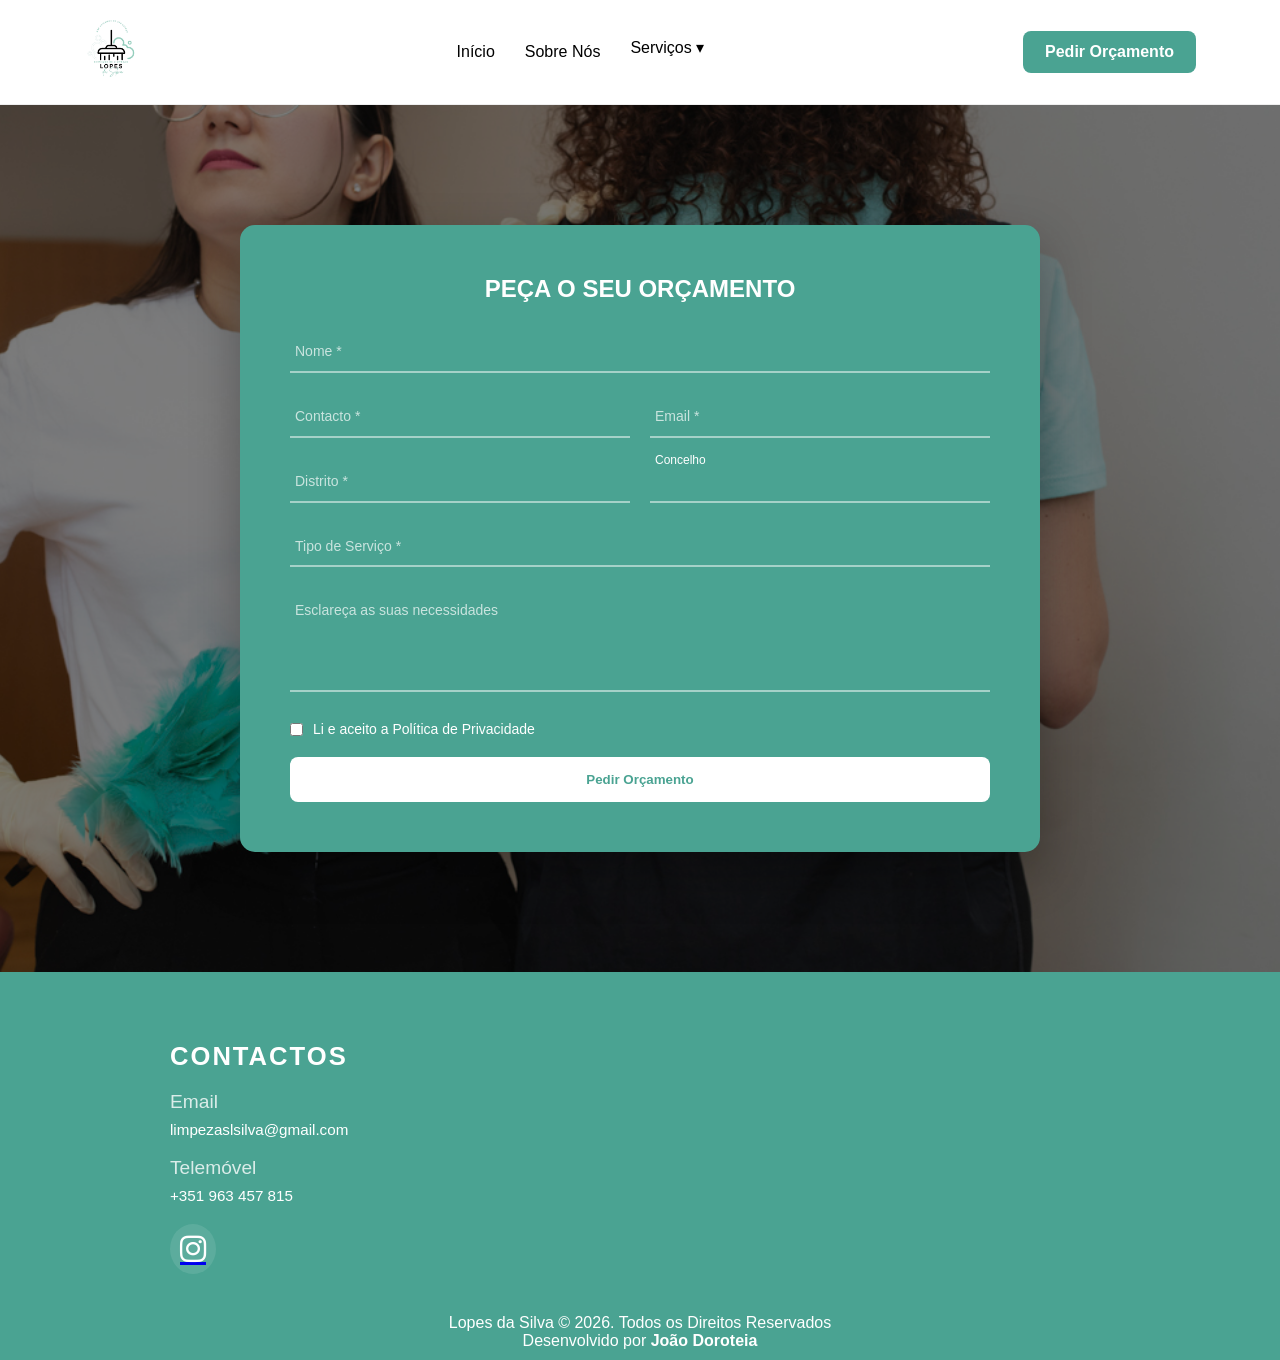
==== orcamento.html @ a1267180 "Primeira versão do site" ====
<!DOCTYPE html>
<html lang="pt">

<head>
    <meta charset="UTF-8">
    <meta name="viewport" content="width=device-width, initial-scale=1.0">
    <title>Pedir Orçamento - Lopes da Silva</title>
    <link rel="stylesheet" href="styles.css">
    <link rel="stylesheet" href="https://cdnjs.cloudflare.com/ajax/libs/font-awesome/6.5.0/css/all.min.css">
</head>

<body>

    <header class="header">
        <div class="container header-container">

            <div class="logo">
                <img src="assets/logo1.jpeg" alt="Lopes da Silva">
            </div>

            <nav class="nav">
                <ul>
                    <li><a href="index.html">Início</a></li>
                    <li><a href="sobre.html">Sobre Nós</a></li>

                    <li class="dropdown">
                        <a href="servicos.html" id="servicosHost">Serviços ▾</a>

                        <ul class="dropdown-menu" id="servicosMenu">

                            <li><a href="servicos.html#domesticas">Limpezas Domésticas</a></li>
                            <li><a href="servicos.html#escritorios">Limpeza de Escritórios</a></li>

                            <li class="has-submenu">
                                <a href="servicos.html#alojamentos">Limpeza de Alojamentos</a>

                                <ul class="submenu">
                                    <li><a href="servicos.html#alojamentos">Alojamento Local</a></li>
                                    <li><a href="servicos.html#alojamentos">Guest House</a></li>
                                    <li><a href="servicos.html#alojamentos">Turismo Rural</a></li>
                                </ul>
                            </li>

                            <li><a href="servicos.html#pos-obra">Limpezas Pós-Obra</a></li>
                            <li><a href="servicos.html#restauracao">Limpeza de Restauração</a></li>

                        </ul>
                    </li>
                </ul>
            </nav>

            <div class="header-contact">
                <a href="orcamento.html" class="btn-primary">Pedir Orçamento</a>
            </div>

        </div>
    </header>

    <section class="orcamento">
        <div class="orcamento-overlay"></div>

        <div class="orcamento-container">

            <form class="form-orcamento">

                <h2>PEÇA O SEU ORÇAMENTO</h2>

                <div class="form-group">
                    <input type="text" required>
                    <label>Nome *</label>
                </div>

                <div class="form-row">
                    <div class="form-group">
                        <input type="text" required>
                        <label>Contacto *</label>
                    </div>

                    <div class="form-group">
                        <input type="email" required>
                        <label>Email *</label>
                    </div>
                </div>

                <div class="form-row">
                    <div class="form-group">
                        <input type="text" required>
                        <label>Distrito *</label>
                    </div>

                    <div class="form-group">
                        <input type="text">
                        <label>Concelho</label>
                    </div>
                </div>

                <div class="form-group">
                    <select required>
                        <option value="" disabled selected></option>
                        <option>Limpezas Domésticas</option>
                        <option>Limpeza de Escritórios</option>
                        <option>Limpeza de Alojamento Local</option>
                        <option>Limpeza de Guest House</option>
                        <option>Limpeza de Turismo Rural</option>
                        <option>Limpeza Pós-Obra</option>
                        <option>Limpeza de Restauração</option>
                    </select>
                    <label>Tipo de Serviço *</label>
                </div>

                <div class="form-group">
                    <textarea required></textarea>
                    <label>Esclareça as suas necessidades</label>
                </div>

                <div class="checkbox">
                    <input type="checkbox" required>
                    <span>Li e aceito a Política de Privacidade</span>
                </div>

                <button type="submit" class="btn-enviar">Pedir Orçamento</button>

            </form>

        </div>
    </section>

</body>

<footer class="site-footer">
    <div class="footer-container">

        <div class="footer-col">
            <h3>CONTACTOS</h3>

            <div class="contact-text">
                <h4>Email</h4>
                <p>limpezaslsilva@gmail.com</p>
            </div>

            <div class="contact-text">
                <h4>Telemóvel</h4>
                <p>+351 963 457 815</p>
            </div>

            <div class="footer-socials">
                <a href="https://www.instagram.com/limpezas_lopes_da_silva/" target="_blank">
                    <i class="fab fa-instagram"></i>
                </a>
            </div>
        </div>

    </div>

    <div class="footer-bottom">
        <p>Lopes da Silva © 2026. Todos os Direitos Reservados</p>
        <p>Desenvolvido por <strong>João Doroteia</strong></p>
    </div>

    <script src="script.js"></script>

</footer>

</html>
---- styles.css ----
* {
  margin: 0;
  padding: 0;
  box-sizing: border-box;
}

body {
  font-family: Arial, Helvetica, sans-serif;
}

h1,
h2,
h3,
h4 {
  font-family: "Arial Black", Arial, Helvetica, sans-serif;
}

html {
  scroll-behavior: smooth;
}

/* CONTAINER */
.container {
  width: 90%;
  max-width: 1200px;
  margin: 0 auto;
  padding: 0 20px;

}

/* ===============================================
   BARRA DE NAVEGAÇÃO NO TOPO - TODAS AS PÁGINAS
================================================== */

/* HEADER */
.header {
  background: #ffffff;
  border-bottom: 1px solid #eee;
  padding: 15px 0;
  position: sticky;
  top: 0;
  z-index: 1000;
}

/* LAYOUT */
.header-container {
  display: flex;
  align-items: center;
  justify-content: space-between;
}

/* LOGO */
.logo img {
  height: 70px;
}

/* MENU */
.nav>ul {
  display: flex;
  align-items: center;
  gap: 30px;
  list-style: none;
}

.nav ul li {
  position: relative;
  display: block;
}

.nav a {
  display: block;
  padding: 10px 0;
  text-decoration: none;
  color: black;
  font-weight: 500;
  transition: 0.3s;
}

.nav a:hover {
  color: #4aa392;
}

/* DROPDOWN */
.dropdown {
  position: relative;
  padding-bottom: 10px;
}

.dropdown-menu {
  display: none;
  position: absolute;
  top: 100%;
  left: 0;
  background: white;
  border-radius: 10px;
  box-shadow: 0 5px 15px rgba(0, 0, 0, 0.1);
  flex-direction: column;
  min-width: 220px;
  opacity: 0;
  transform: translateY(10px);
  transition: 0.2s;
  list-style: none;
  margin: 0;
  padding: 0;
}

.dropdown:hover .dropdown-menu {
  display: flex;
  opacity: 1;
  transform: translateY(0);
}

.dropdown-menu li {
  margin-bottom: 8px;
  width: 100%;
}

.dropdown-menu a {
  display: block;
  padding: 8px 10px;
  color: black;
}

.dropdown-menu a:hover {
  background: #f1f1f1;
  border-radius: 6px;
}

/* SUBMENU */
.has-submenu {
  position: relative;
}

.submenu {
  display: none;
  position: absolute;
  left: 100%;
  top: 0;
  background: white;
  border-radius: 10px;
  box-shadow: 0 5px 15px rgba(0, 0, 0, 0.1);
  flex-direction: column;
  min-width: 180px;
  list-style: none;
  margin: 0;
  padding: 0;
}

.has-submenu:hover .submenu {
  display: flex;
}

.submenu li {
  width: 100%;
}

.has-submenu>a {
  display: block;
  padding: 8px 10px;
  font-weight: 600;
  color: black;
}

.has-submenu>a:hover {
  color: #4aa392;
}

.submenu a {
  display: block;
  padding: 8px 10px;
  color: black;
}

.submenu a:hover {
  background: #f1f1f1;
  border-radius: 6px;
}

/* CONTACTO */
.header-contact {
  display: flex;
  align-items: center;
  gap: 20px;
}


/* BOTÕES */
.btn-primary {
  background: #4aa392;
  color: white;
  padding: 12px 22px;
  border-radius: 8px;
  text-decoration: none;
  font-weight: 600;
  transition: 0.3s;
}

.btn-primary:hover {
  background: #4aa392;
}

.btn-secondary {
  background: white;
  color: #4aa392;
  padding: 12px 22px;
  border-radius: 8px;
  text-decoration: none;
  font-weight: 600;
  transition: 0.3s;
}

.btn-secondary:hover {
  background: #f1f1f1;
}

/* ===========================
   RODAPÉ - TODAS AS PÁGINAS
============================== */

.site-footer {
  background: #4aa392;
  color: #fff;
  padding-top: 70px;
}

/* CONTAINER PRINCIPAL */
.footer-container {
  max-width: 1000px;
  margin: auto;
  padding: 0 30px 30px;

  display: flex;
  justify-content: space-between;
  align-items: flex-start;
}

/* COLUNAS */
.footer-col h3 {
  font-size: 1.6rem;
  letter-spacing: 2px;
  text-transform: uppercase;
  margin-bottom: 20px;
  color: white;
}

.footer-col h4 {
  font-size: 1.2rem;
  margin-bottom: 5px;
  font-weight: 500;
  opacity: 0.8;
}

.footer-col p {
  font-size: 0.95rem;
  line-height: 1.6;
  margin-bottom: 15px;
}

/* ICONES REDES SOCIAIS */
.footer-socials {
  display: flex;
  gap: 15px;
  margin-top: 10px;
}

.footer-socials a {
  background: rgba(255, 255, 255, 0.1);
  padding: 10px;
  border-radius: 50%;
  display: inline-flex;
  justify-content: center;
  align-items: center;
}

.footer-socials i {
  font-size: 30px;
  color: white;
  transition: 0.3s;
}

.footer-socials i:hover {
  color: #f1f1f1;
  transform: scale(1.1);
}

/* PARTE DE BAIXO */
.footer-bottom {
  text-align: center;
  padding: 10px 0;
  background: #4aa392;
  color: white;
  font-size: 1rem;
}

/* RESPONSIVO */
@media (max-width: 768px) {
  .footer-container {
    flex-direction: column;
    align-items: center;
    text-align: center;
    gap: 30px;
  }
}

/* =================
   HOME PAGE - HERO
==================== */

/* HERO SECTION */
.hero {
  padding: 80px 0;
  background: #4aa392;
}

.hero-container {
  display: flex;
  align-items: center;
  justify-content: space-between;
  gap: 60px;
}

/* TEXTO */
.hero-text {
  max-width: 520px;
}

.hero-text h1 {
  font-size: 2.2rem;
  color: white;
  margin-bottom: 20px;
}

.hero-text p {
  font-size: 18px;
  color: white;
  margin-bottom: 30px;
  line-height: 1.6;
}

/* BOTÕES */
.hero-buttons {
  display: flex;
  gap: 20px;
}

/* IMAGEM */
.hero-image {
  flex: 1;
}

.hero-image img {
  width: 100%;
  max-width: 500px;
  height: auto;
  border-radius: 12px;
  display: block;
}

/* =================
    PEDIR ORÇAMENTO 
==================== */
/* ===========================
   SECÇÃO ORÇAMENTO
============================== */
.orcamento {
  position: relative;
  background: url("assets/equipa.jpg") center/cover no-repeat;
  padding: 120px 20px;
}

/* overlay escuro */
.orcamento-overlay {
  position: absolute;
  inset: 0;
  background: rgba(0,0,0,0.5);
}

/* container */
.orcamento-container {
  position: relative;
  max-width: 800px;
  margin: auto;
}

/* FORM */
.form-orcamento {
  background: #4aa392;
  padding: 50px;
  border-radius: 15px;
  box-shadow: 0 20px 50px rgba(0,0,0,0.3);
  color: white;
  animation: fadeUp 1s ease;
}

/* título */
.form-orcamento h2 {
  margin-bottom: 30px;
  text-align: center;
}

/* layout 2 colunas */
.form-row {
  display: flex;
  gap: 20px;
}

/* grupo */
.form-group {
  position: relative;
  margin-bottom: 25px;
  flex: 1;
}

.form-group select {
  width: 100%;
  background: transparent;
  border: none;
  border-bottom: 2px solid rgba(255,255,255,0.5);
  padding: 10px 5px;
  color: white;
  font-size: 16px;
  outline: none;
  appearance: none;
}

/* remover fundo branco estranho */
.form-group select option {
  color: black;
}

/* animação label */
.form-group select:focus + label,
.form-group select:valid + label {
  top: -10px;
  font-size: 12px;
  color: white;
}

/* inputs */
.form-group input,
.form-group textarea {
  width: 100%;
  background: transparent;
  border: none;
  border-bottom: 2px solid rgba(255,255,255,0.5);
  padding: 10px 5px;
  color: white;
  font-size: 16px;
  outline: none;
}

/* textarea */
.form-group textarea {
  resize: none;
  height: 100px;
}

/* labels */
.form-group label {
  position: absolute;
  left: 5px;
  top: 10px;
  font-size: 14px;
  color: rgba(255,255,255,0.7);
  pointer-events: none;
  transition: 0.3s;
}

/* animação ao focar */
.form-group input:focus + label,
.form-group input:valid + label,
.form-group textarea:focus + label,
.form-group textarea:valid + label {
  top: -10px;
  font-size: 12px;
  color: white;
}

/* linha ativa */
.form-group input:focus,
.form-group textarea:focus {
  border-bottom: 2px solid white;
}

/* checkbox */
.checkbox {
  display: flex;
  align-items: center;
  gap: 10px;
  margin-bottom: 20px;
  font-size: 14px;
}

/* botão */
.btn-enviar {
  width: 100%;
  padding: 15px;
  background: white;
  color: #4aa392;
  border: none;
  border-radius: 8px;
  font-weight: bold;
  cursor: pointer;
  transition: 0.3s;
}

/* hover botão */
.btn-enviar:hover {
  background: #e6e6e6;
  transform: scale(1.03);
}

/* animação entrada */
@keyframes fadeUp {
  from {
    opacity: 0;
    transform: translateY(40px);
  }
  to {
    opacity: 1;
    transform: translateY(0);
  }
}

/* RESPONSIVO */
@media (max-width: 768px) {
  .form-row {
    flex-direction: column;
  }

  .form-orcamento {
    padding: 30px;
  }
}


/* =========================================================
   SERVIÇOS - SECÇÃO DE SERVIÇOS & CARDS - PÁGINA PRINCIPAL
============================================================ */

.services {
  padding: 80px 0;
  color: #4aa392;
}

.services-title {
  text-align: center;
  font-size: 2.2rem;
  margin-bottom: 40px;
  color: #4aa392;
}

/* GRID */
.services-grid {
  display: grid;
  grid-template-columns: repeat(3, 1fr);
  gap: 25px;
}

/* CARDS */
.service-card {
  display: block;
  text-decoration: none;
  color: inherit;
  background: #fff;
  border-radius: 8px;
  overflow: hidden;
  box-shadow: 0 5px 15px rgba(0, 0, 0, 0.08);
  transition: 0.3s;
}

.service-card:hover {
  transform: translateY(-5px);
}

.service-card img {
  width: 100%;
  height: 200px;
  object-fit: cover;
  display: block;
}

.service-card p {
  padding: 15px;
  font-weight: 600;
  text-align: center;
}

/* ===============================
   TESTEMUNHOS - PÁGINA PRINCIPAL
================================== */

.testemunhos {
  padding: 80px 20px;
  background: white;
  text-align: center;
}

.testemunhos h2 {
  margin-bottom: 40px;
  font-size: 2.2rem;
  color: #4aa392;
}

.testemunhos-grid {
  display: grid;
  grid-template-columns: repeat(auto-fit, minmax(240px, 1fr));
  gap: 25px;
  margin-bottom: 40px;
}

.testemunho-card {
  background: #F8F8FF;
  padding: 25px;
  border-radius: 16px;
  box-shadow: 0 10px 25px rgba(0, 0, 0, 0.08);
  transition: 0.3s ease;
  position: relative;
}

.testemunho-card:hover {
  transform: translateY(-5px);
}

.testemunho-card .texto {
  font-style: italic;
  margin: 15px 0;
  color: black;
}

.testemunho-card .autor {
  font-weight: 600;
  color: #4aa392;
  font-size: 0.9rem;
}

.estrelas {
  color: #f5b301;
  font-size: 1.2rem;
}

/* ====================
   PÁGINA - SOBRE NÓS
======================= */

/* HERO DAS PÁGINAS */
.page-hero {
  background: #4aa392;
  color: white;
  padding: 60px 0;
  text-align: center;
}

.page-hero h1 {
  font-size: 2.2rem;
  margin-bottom: 10px;
}

.page-hero p {
  font-size: 18px;
  line-height: 1.6;
}

/* SOBRE */
.sobre {
  padding: 80px 0;
}

.sobre-grid {
  display: flex;
  align-items: center;
  gap: 60px;
  justify-content: space-between;
}

.sobre-texto {
  flex: 1;
  font-size: 18px;
  line-height: 1.6;
  max-width: 500px;
}

.sobre-texto h2 {
  font-size: 2.2rem;
  margin-bottom: 32px;
  color: #4aa392;
}

.sobre-texto p {
  margin-bottom: 32px;
}

.sobre-img {
  flex: 1;
}

.sobre-img img {
  width: 100%;
  max-width: 600px;
  border-radius: 12px;
}

/* VALORES */
.valores {
  background: white;
  padding: 80px 0;
  text-align: center;
}

.valores-grid {
  display: grid;
  grid-template-columns: repeat(3, 1fr);
  gap: 25px;
  margin-top: 40px;
}

.valores h2 {
  font-size: 2.2rem;
  margin-bottom: 10px;
  color: #4aa392;
}

.valor {
  background: #F8F8FF;
  padding: 30px;
  border-radius: 12px;
  box-shadow: 0 5px 15px rgba(0, 0, 0, 0.08);
  transition: 0.3s;
  text-align: center;
}

.valor:hover {
  transform: translateY(-8px);
}

.valor i {
  font-size: 30px;
  color: #4aa392;
  margin-bottom: 15px;
}

.valores-desc {
  max-width: 600px;
  margin: 0 auto 30px;
  color: #333;
}

/* VANTAGENS */
.vantagens {
  padding: 80px 0;
  text-align: center;
}

.vantagens h2 {
  font-size: 2.2rem;
  margin-bottom: 10px;
  color: #4aa392;
}

.vantagens ul {
  list-style: none;
  margin-top: 20px;
}

.vantagens li {
  margin-bottom: 10px;
  font-size: 18px;
}

/* ===================
   PÁGINA - SERVIÇOS
====================== */

/* HERO DAS PÁGINAS */
section {
  scroll-margin-top: 120px;
}

/* SECÇÕES DE SERVIÇOS */
.servico {
  padding: 80px 0;
  border-bottom: 1px solid #eee;
}

.servico-container {
  display: flex;
  align-items: center;
  gap: 50px;
}

/* GRID */
.servico-grid {
  display: flex;
  align-items: center;
  gap: 80px;
  justify-content: space-between;
}

/* TEXTO */
.servico-texto {
  flex: 1;
  max-width: 500px;
}

.servico-texto h2 {
  font-size: 2.2rem;
  margin-bottom: 15px;
  color: #4aa392;
}

.servico-texto p {
  margin-bottom: 15px;
  color: #555;
}

/* LISTA */
.servico-texto ul {
  list-style: none;
  padding: 0;
  margin-bottom: 20px;
}

.servico-texto li {
  margin-bottom: 8px;
  padding-left: 25px;
  position: relative;
  color: #333;
}

/* CHECK VERDE */
.servico-texto li::before {
  content: "✔";
  position: absolute;
  left: 0;
  color: #4aa392;
  font-weight: bold;
}

/* BOTÃO (PEDIR ORÇAMENTO) NO BODY DE SERVIÇOS */
.servico-texto .btn-primary {
  margin-top: 10px;
  display: inline-block;
}

/* IMAGEM DOS SERVIÇOS */
.servico-img {
  flex: 1;
  position: relative;
  overflow: hidden;
  border-radius: 15px;
}

.servico-img img {
  width: 100%;
  border-radius: 15px;
  box-shadow: 0 10px 30px rgba(0, 0, 0, 0.08);
  transition: 0.5s;
}

.servico-img:hover img {
  transform: scale(1.05);
}

/* ALTERNAR LAYOUT PARA SERVIÇOS DIREITA E ESQUERDA */
.servico:nth-child(even) .servico-container {
  flex-direction: row-reverse;
}

.servico:nth-child(even) {
  background: #f9f9f9;
}

/* CTA - SERVIÇOS */
.cta-overlay {
  position: absolute;
  inset: 0;
  background: rgba(0, 0, 0, 0.4);

  display: flex;
  flex-direction: column;
  justify-content: center;
  align-items: center;

  text-align: center;
  color: white;

  opacity: 0;
  transform: translateY(20px);
  /* 👈 FALTAVA ISTO */
  transition: 0.4s;
}

.servico-img:hover .cta-overlay {
  opacity: 1;
  transform: translateY(0);
}

.cta-overlay p {
  margin-bottom: 15px;
  font-size: 18px;
}

/* ANIMAÇÃO DE APARECER AO SCROLL */
.animation {
  opacity: 0;
  transform: translateY(50px);
  transition: all 0.8s ease;
}

.animation.ativo {
  opacity: 1;
  transform: translateY(0);
}

.services-cta {
  text-align: center;
  margin-top: 50px;
}

/* ==================================
   PÁGINA PRINCIPAL - ANTES E DEPOIS
===================================== */

/* SECTION */
.antes-depois {
  padding: 80px 0;
  background: #f9f9f9;
  text-align: center;
}

.antes-depois h2 {
  font-size: 36px;
  margin-bottom: 10px;
  color: #4aa392;
}

.antes-depois p {
  color: #666;
  margin-bottom: 40px;
}

/* CAROUSEL */
.carousel {
  position: relative;
  overflow: hidden;
}

.carousel-track {
  display: flex;
  gap: 30px;
  transition: transform 0.5s ease;
}

/* BOTÕES */
.carousel-btn {
  position: absolute;
  top: 50%;
  transform: translateY(-50%);
  background: black;
  color: white;
  border: none;
  width: 45px;
  height: 45px;
  border-radius: 50%;
  cursor: pointer;
  z-index: 10;
}

.carousel-btn.prev {
  left: -20px;
}

.carousel-btn.next {
  right: -20px;
}

/* CARD */
.before-after {
  position: relative;
  width: 350px;
  height: 400px;
  overflow: hidden;
  border-radius: 20px;
}

/* IMAGENS */
.before-after img {
  position: absolute;
  top: 0;
  left: 0;
  width: 100%;
  height: 100%;
  object-fit: cover;
}

.img-after {
  position: absolute;
  width: 100%;
  height: 100%;
  object-fit: cover;
  z-index: 2;
  clip-path: inset(0 0 0 50%);
}

.img-before {
  position: absolute;
  width: 100%;
  height: 100%;
  object-fit: cover;
  z-index: 1;
}

/* LINHA */
.slider-line {
  position: absolute;
  top: 0;
  bottom: 0;
  width: 2px;
  background: white;
  left: 50%;
  transform: translateX(-50%);
  z-index: 3;
}

.slider-handle {
  position: absolute;
  top: 50%;
  left: 50%;
  transform: translate(-50%, -50%);
  width: 35px;
  height: 35px;
  background: white;
  border-radius: 50%;
  cursor: ew-resize;
  z-index: 4;
}

/* LABELS */
.label {
  position: absolute;
  top: 10px;
  padding: 5px 10px;
  font-size: 12px;
  font-weight: bold;
  color: white;
  background: rgba(0,0,0,0.6);
  border-radius: 5px;
  z-index: 5; /* 🔥 MUITO IMPORTANTE */
}

.antes {
  left: 10px;
  background: #4aa392;
  color: white;
}

.depois {
  right: 10px;
  background: white;
  color: #4aa392;
}
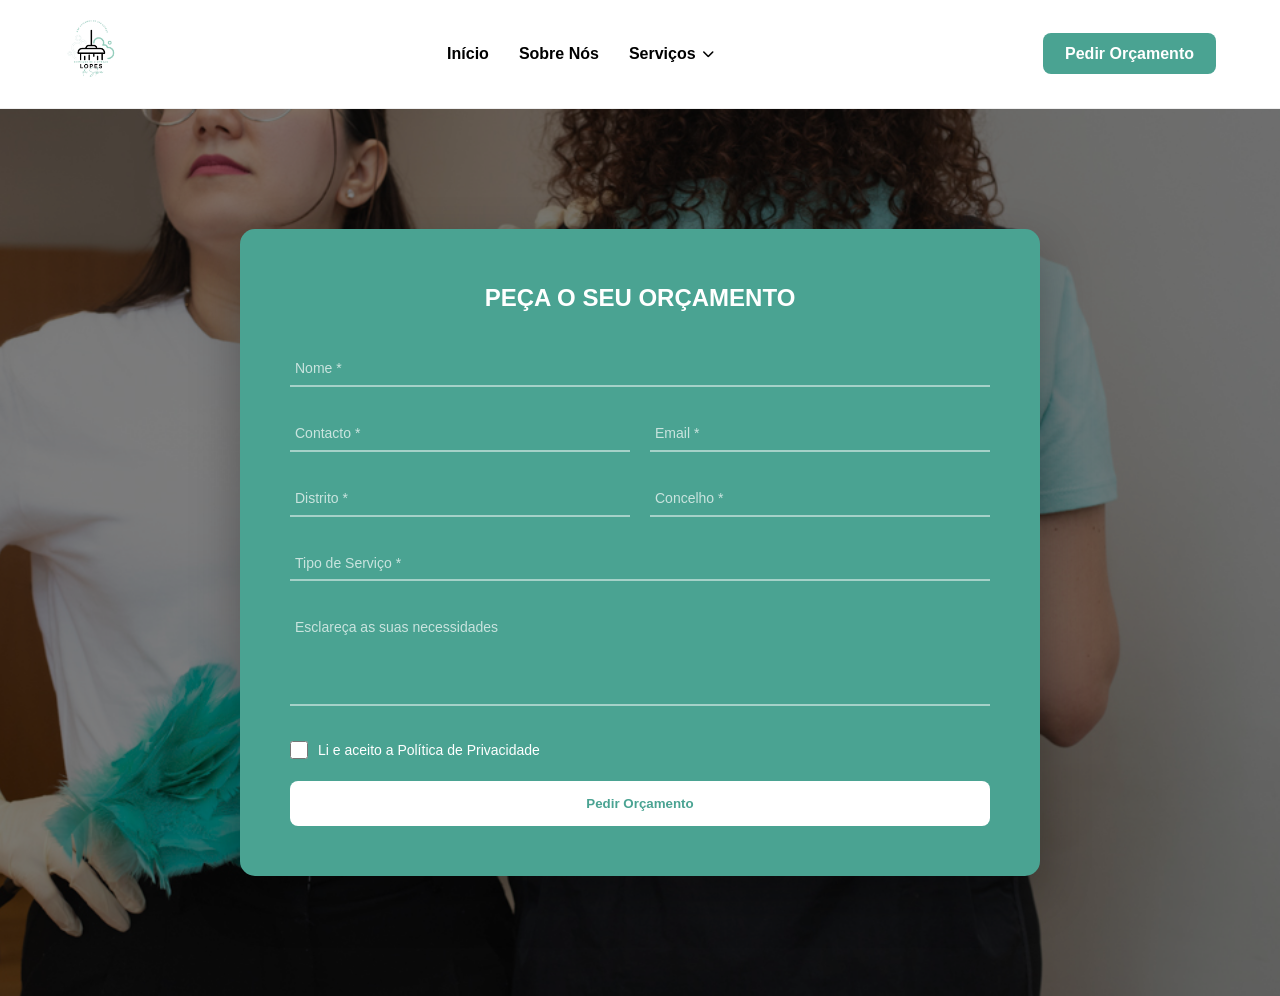
==== commit 99603a22: "Versão Final" ====
--- a/orcamento.html
+++ b/orcamento.html
@@ -11,42 +11,59 @@
 
 <body>
 
+    <!-- ////////////////////////////////////////////////////////////////////////////////////////////////////////////////// -->
+    <!-- ////////////////////////////////////////////////////////////////////////////////////////////////////////////////// -->
+
     <header class="header">
-        <div class="container header-container">
 
-            <div class="logo">
+        <div class="container">
+
+            <div class="header-logo">
                 <img src="assets/logo1.jpeg" alt="Lopes da Silva">
             </div>
 
-            <nav class="nav">
-                <ul>
-                    <li><a href="index.html">Início</a></li>
-                    <li><a href="sobre.html">Sobre Nós</a></li>
+            <nav class="header-nav">
 
-                    <li class="dropdown">
-                        <a href="servicos.html" id="servicosHost">Serviços ▾</a>
+                <ul class="nav-menu">
 
-                        <ul class="dropdown-menu" id="servicosMenu">
+                    <li class="nav-item"><a href="index.html">Início</a></li>
 
-                            <li><a href="servicos.html#domesticas">Limpezas Domésticas</a></li>
-                            <li><a href="servicos.html#escritorios">Limpeza de Escritórios</a></li>
+                    <li class="nav-item"><a href="sobre.html">Sobre Nós</a></li>
 
-                            <li class="has-submenu">
-                                <a href="servicos.html#alojamentos">Limpeza de Alojamentos</a>
+                    <li class="nav-item nav-dropdown">
 
-                                <ul class="submenu">
-                                    <li><a href="servicos.html#alojamentos">Alojamento Local</a></li>
-                                    <li><a href="servicos.html#alojamentos">Guest House</a></li>
-                                    <li><a href="servicos.html#alojamentos">Turismo Rural</a></li>
+                        <a href="servicos.html">Serviços <i class="fa-solid fa-chevron-down"></i></a>
+
+                        <ul class="nav-dropdown-menu">
+
+                            <li><a href="servicos.html#domestic">Limpezas Domésticas</a></li>
+
+                            <li><a href="servicos.html#offices">Limpeza de Escritórios</a></li>
+
+                            <li class="nav-submenu-item">
+
+                                <a href="servicos.html#accommodations">Limpeza de Alojamentos</a>
+
+                                <ul class="nav-submenu">
+
+                                    <li><a href="servicos.html#accommodations">Alojamento Local</a></li>
+                                    <li><a href="servicos.html#accommodations">Guest House</a></li>
+                                    <li><a href="servicos.html#accommodations">Turismo Rural</a></li>
+
                                 </ul>
+
                             </li>
 
-                            <li><a href="servicos.html#pos-obra">Limpezas Pós-Obra</a></li>
-                            <li><a href="servicos.html#restauracao">Limpeza de Restauração</a></li>
+                            <li><a href="servicos.html#post-construction">Limpezas Pós-Obra</a></li>
+
+                            <li><a href="servicos.html#restoration">Limpeza de Restauração</a></li>
 
                         </ul>
+
                     </li>
+
                 </ul>
+
             </nav>
 
             <div class="header-contact">
@@ -54,48 +71,58 @@
             </div>
 
         </div>
+
     </header>
 
-    <section class="orcamento">
-        <div class="orcamento-overlay"></div>
+    <!-- ////////////////////////////////////////////////////////////////////////////////////////////////////////////////// -->
+    <!-- ////////////////////////////////////////////////////////////////////////////////////////////////////////////////// -->
 
-        <div class="orcamento-container">
+    <section class="budget">
 
-            <form class="form-orcamento">
+        <div class="budget-overlay"></div>
+
+        <div class="container">
+
+            <form class="form-budget" id="budgetForm">
 
                 <h2>PEÇA O SEU ORÇAMENTO</h2>
 
-                <div class="form-group">
-                    <input type="text" required>
+                <div class="form-budget-group">
+                    <input type="text" name="name" required>
                     <label>Nome *</label>
                 </div>
 
-                <div class="form-row">
-                    <div class="form-group">
-                        <input type="text" required>
+                <div class="form-budget-row">
+
+                    <div class="form-budget-group">
+                        <input type="tel" name="contact" required>
                         <label>Contacto *</label>
                     </div>
 
-                    <div class="form-group">
-                        <input type="email" required>
+                    <div class="form-budget-group">
+                        <input type="email" name="email" required>
                         <label>Email *</label>
                     </div>
+
                 </div>
 
-                <div class="form-row">
-                    <div class="form-group">
-                        <input type="text" required>
+                <div class="form-budget-row">
+
+                    <div class="form-budget-group">
+                        <input type="text" name="district" required>
                         <label>Distrito *</label>
                     </div>
 
-                    <div class="form-group">
-                        <input type="text">
-                        <label>Concelho</label>
+                    <div class="form-budget-group">
+                        <input type="text" name="council" required>
+                        <label>Concelho *</label>
                     </div>
+
                 </div>
 
-                <div class="form-group">
-                    <select required>
+                <div class="form-budget-group">
+
+                    <select name="service" required>
                         <option value="" disabled selected></option>
                         <option>Limpezas Domésticas</option>
                         <option>Limpeza de Escritórios</option>
@@ -105,11 +132,13 @@
                         <option>Limpeza Pós-Obra</option>
                         <option>Limpeza de Restauração</option>
                     </select>
+
                     <label>Tipo de Serviço *</label>
+
                 </div>
 
-                <div class="form-group">
-                    <textarea required></textarea>
+                <div class="form-budget-group">
+                    <textarea name="mensage" required></textarea>
                     <label>Esclareça as suas necessidades</label>
                 </div>
 
@@ -118,47 +147,21 @@
                     <span>Li e aceito a Política de Privacidade</span>
                 </div>
 
-                <button type="submit" class="btn-enviar">Pedir Orçamento</button>
+                <button type="submit" class="btn-enviar">
+                    Pedir Orçamento
+                </button>
 
             </form>
 
         </div>
+
     </section>
+
+    <!-- ////////////////////////////////////////////////////////////////////////////////////////////////////////////////// -->
+    <!-- ////////////////////////////////////////////////////////////////////////////////////////////////////////////////// -->
+
+    <script src="script.js"></script>
 
 </body>
 
-<footer class="site-footer">
-    <div class="footer-container">
-
-        <div class="footer-col">
-            <h3>CONTACTOS</h3>
-
-            <div class="contact-text">
-                <h4>Email</h4>
-                <p>limpezaslsilva@gmail.com</p>
-            </div>
-
-            <div class="contact-text">
-                <h4>Telemóvel</h4>
-                <p>+351 963 457 815</p>
-            </div>
-
-            <div class="footer-socials">
-                <a href="https://www.instagram.com/limpezas_lopes_da_silva/" target="_blank">
-                    <i class="fab fa-instagram"></i>
-                </a>
-            </div>
-        </div>
-
-    </div>
-
-    <div class="footer-bottom">
-        <p>Lopes da Silva © 2026. Todos os Direitos Reservados</p>
-        <p>Desenvolvido por <strong>João Doroteia</strong></p>
-    </div>
-
-    <script src="script.js"></script>
-
-</footer>
-
 </html>
--- a/styles.css
+++ b/styles.css
@@ -1,40 +1,72 @@
+/* ====================================
+   CONFIGURAÇÕES & COMPONENTES GERAIS
+======================================= */
+:root {
+  --primary: #4aa392;
+  --light: white;
+  --dark: #2b2b2b;
+}
+
 * {
   margin: 0;
   padding: 0;
   box-sizing: border-box;
-}
-
-body {
-  font-family: Arial, Helvetica, sans-serif;
-}
-
-h1,
-h2,
-h3,
-h4 {
-  font-family: "Arial Black", Arial, Helvetica, sans-serif;
+  font-family: Garamond, Helvetica, sans-serif;
 }
 
 html {
   scroll-behavior: smooth;
 }
 
-/* CONTAINER */
+body {
+  background: var(--light);
+  color: var(--dark);
+  line-height: 1.6;
+}
+
 .container {
   width: 90%;
   max-width: 1200px;
-  margin: 0 auto;
-  padding: 0 20px;
-
-}
-
-/* ===============================================
-   BARRA DE NAVEGAÇÃO NO TOPO - TODAS AS PÁGINAS
-================================================== */
-
-/* HEADER */
+  margin: auto;
+}
+
+/* BOTÕES DO WEBSITE */
+.btn-primary,
+.btn-secondary {
+  padding: 12px 22px;
+  border-radius: 8px;
+  text-decoration: none;
+  font-weight: 600;
+  transition: 0.3s;
+}
+
+.btn-primary {
+  background: var(--primary);
+  color: var(--light);
+}
+
+.btn-primary:hover {
+  background: var(--primary);
+}
+
+.btn-secondary {
+  background: var(--light);
+  color: var(--primary);
+}
+
+.btn-secondary:hover {
+  background: var(--light);
+}
+
+
+/* ============================================================================================================================= */
+/* ============================================================================================================================= */
+
+/* ========================================================================================================
+   HEADER - BARRA DE NAVEGAÇÃO - TODAS AS PÁGINAS (index.html; servicos.html; sobre.html; orcamento.html) 
+=========================================================================================================== */
 .header {
-  background: #ffffff;
+  background: var(--light);
   border-bottom: 1px solid #eee;
   padding: 15px 0;
   position: sticky;
@@ -42,447 +74,864 @@
   z-index: 1000;
 }
 
-/* LAYOUT */
-.header-container {
+.header .container {
   display: flex;
   align-items: center;
   justify-content: space-between;
 }
 
-/* LOGO */
-.logo img {
+.header-logo img {
   height: 70px;
 }
 
-/* MENU */
-.nav>ul {
+.header-nav {
+  display: flex;
+  justify-content: center;
+}
+
+.nav-menu {
   display: flex;
   align-items: center;
   gap: 30px;
   list-style: none;
-}
-
-.nav ul li {
+  margin: 0;
+  padding: 0;
+}
+
+.nav-item {
   position: relative;
-  display: block;
-}
-
-.nav a {
-  display: block;
-  padding: 10px 0;
+}
+
+.nav-item a {
+  display: flex;
+  align-items: center;
+  gap: 6px;
   text-decoration: none;
-  color: black;
-  font-weight: 500;
-  transition: 0.3s;
-}
-
-.nav a:hover {
-  color: #4aa392;
-}
-
-/* DROPDOWN */
-.dropdown {
-  position: relative;
-  padding-bottom: 10px;
-}
-
-.dropdown-menu {
-  display: none;
+  color: #000;
+  font-size: 16px;
+  font-weight: 600;
+  transition: 0.3s ease;
+}
+
+.nav-item a:hover {
+  color: var(--primary);
+}
+
+.nav-dropdown-menu {
   position: absolute;
   top: 100%;
   left: 0;
-  background: white;
+  display: none;
+  flex-direction: column;
+  min-width: 250px;
+  background: #fff;
   border-radius: 10px;
-  box-shadow: 0 5px 15px rgba(0, 0, 0, 0.1);
+  box-shadow: 0 8px 20px rgba(0, 0, 0, 0.1);
+  padding: 10px 0;
+  list-style: none;
+  z-index: 999;
+}
+
+.nav-dropdown:hover .nav-dropdown-menu {
+  display: flex;
+}
+
+.nav-dropdown-menu li {
+  width: 100%;
+}
+
+.nav-dropdown-menu a {
+  display: block;
+  padding: 10px 15px;
+  color: #000;
+}
+
+.nav-dropdown-menu a:hover {
+  background: #f5f5f5;
+}
+
+.nav-submenu-item {
+  position: relative;
+}
+
+.nav-submenu {
+  position: absolute;
+  top: 0;
+  left: 100%;
+  display: none;
   flex-direction: column;
   min-width: 220px;
-  opacity: 0;
-  transform: translateY(10px);
-  transition: 0.2s;
+  background: #fff;
+  border-radius: 10px;
+  box-shadow: 0 8px 20px rgba(0, 0, 0, 0.1);
+  padding: 10px 0;
   list-style: none;
-  margin: 0;
-  padding: 0;
-}
-
-.dropdown:hover .dropdown-menu {
-  display: flex;
-  opacity: 1;
-  transform: translateY(0);
-}
-
-.dropdown-menu li {
-  margin-bottom: 8px;
+}
+
+.nav-submenu-item:hover .nav-submenu {
+  display: flex;
+}
+
+.nav-submenu a {
+  padding: 10px 15px;
+}
+
+/* ÍCONES */
+.nav-item i {
+  font-size: 12px;
+  transition: 0.3s ease;
+}
+
+.nav-dropdown:hover>a i {
+  transform: rotate(180deg);
+}
+
+
+/* ============================================================================================================================= */
+/* ============================================================================================================================= */
+
+/* =======================================
+    HERO - PÁGINA PRINCIPAL (index.html)
+========================================== */
+.hero {
+  padding: 80px 0;
+  background: var(--primary);
+  text-align: center;
+}
+
+.hero .container {
+  display: flex;
+  justify-content: center;
+}
+
+.hero-text {
+  max-width: 800px;
+}
+
+.hero-text h1 {
+  font-size: 3.2rem;
+  color: var(--light);
+  margin-bottom: 20px;
+}
+
+.hero-text p {
+  font-size: 18px;
+  color: var(--light);
+  margin-bottom: 20px;
+  line-height: 1.6;
+}
+
+
+/* ============================================================================================================================= */
+/* ============================================================================================================================= */
+
+/* ===========================================
+    SERVIÇOS - PÁGINA PRINCIPAL (index.html)
+============================================== */
+.home-services {
+  margin-top: 40px;
+  padding: 80px 0;
+}
+
+.services-title {
+  text-align: center;
+  font-size: 2.2rem;
+  margin-bottom: 40px;
+  color: var(--primary);
+}
+
+.services-grid {
+  display: grid;
+  grid-template-columns: repeat(3, 1fr);
+  gap: 20px;
+}
+
+.service-card {
+  display: block;
+  text-decoration: none;
+  background: var(--light);
+  color: var(--primary);
+  border-radius: 8px;
+  overflow: hidden;
+  box-shadow: 0 5px 15px rgba(0, 0, 0, 0.08);
+  transition: 0.3s;
+}
+
+.service-card:hover {
+  transform: translateY(-5px);
+}
+
+.service-card img {
   width: 100%;
-}
-
-.dropdown-menu a {
+  height: 200px;
+  object-fit: cover;
   display: block;
-  padding: 8px 10px;
-  color: black;
-}
-
-.dropdown-menu a:hover {
-  background: #f1f1f1;
-  border-radius: 6px;
-}
-
-/* SUBMENU */
-.has-submenu {
+}
+
+.service-card p {
+  padding: 15px;
+  font-weight: 600;
+  text-align: center;
+}
+
+.services-btn {
+  text-align: center;
+  margin-top: 50px;
+}
+
+
+/* ============================================================================================================================= */
+/* ============================================================================================================================= */
+
+/* ================================================
+    ANTES E DEPOIS - PÁGINA PRINCIPAL (index.html)
+=================================================== */
+.before-after {
+  padding: 80px 0;
+  background: var(--light);
+  text-align: center;
+}
+
+.before-after h2 {
+  font-size: 36px;
+  margin-bottom: 10px;
+  color: var(--primary);
+}
+
+.before-after p {
+  margin-bottom: 40px;
+  color: var(--dark);
+}
+
+.before-after-carousel {
   position: relative;
-}
-
-.submenu {
-  display: none;
+  overflow: hidden;
+}
+
+.before-after-track {
+  display: flex;
+  gap: 30px;
+  transition: transform 0.5s ease;
+}
+
+.before-after-card {
+  position: relative;
+  width: 350px;
+  height: 400px;
+  flex-shrink: 0;
+  overflow: hidden;
+  border-radius: 20px;
+}
+
+.before-after-card img {
   position: absolute;
-  left: 100%;
+  inset: 0;
+  width: 100%;
+  height: 100%;
+  object-fit: cover;
+}
+
+.image-before {
+  z-index: 1;
+}
+
+.image-after {
+  z-index: 2;
+  clip-path: inset(0 0 0 50%);
+}
+
+.slider-line {
+  position: absolute;
   top: 0;
-  background: white;
-  border-radius: 10px;
-  box-shadow: 0 5px 15px rgba(0, 0, 0, 0.1);
-  flex-direction: column;
-  min-width: 180px;
-  list-style: none;
-  margin: 0;
-  padding: 0;
-}
-
-.has-submenu:hover .submenu {
-  display: flex;
-}
-
-.submenu li {
-  width: 100%;
-}
-
-.has-submenu>a {
-  display: block;
-  padding: 8px 10px;
+  bottom: 0;
+  left: 50%;
+  width: 2px;
+  background: var(--light);
+  transform: translateX(-50%);
+  z-index: 3;
+}
+
+.slider-handle {
+  position: absolute;
+  top: 50%;
+  left: 50%;
+  width: 35px;
+  height: 35px;
+  border-radius: 50%;
+  background: var(--light);
+  transform: translate(-50%, -50%);
+  cursor: ew-resize;
+  z-index: 4;
+}
+
+.label-before,
+.label-after {
+  position: absolute;
+  top: 10px;
+  padding: 6px 12px;
+  font-size: 12px;
+  font-weight: bold;
+  border-radius: 5px;
+  z-index: 5;
+}
+
+.label-before {
+  left: 10px;
+  background: var(--primary);
+  color: var(--light);
+}
+
+.label-after {
+  right: 10px;
+  background: var(--light);
+  color: var(--primary);
+}
+
+.carousel-btn {
+  position: absolute;
+  top: 50%;
+  width: 45px;
+  height: 45px;
+  border: none;
+  border-radius: 50%;
+  background: var(--primary);
+  color: var(--light);
+  cursor: pointer;
+  transform: translateY(-50%);
+  z-index: 10;
+  transition: 0.3s;
+}
+
+.carousel-btn:hover {
+  opacity: 0.9;
+}
+
+.carousel-btn.prev {
+  left: -20px;
+}
+
+.carousel-btn.next {
+  right: -20px;
+}
+
+
+/* ============================================================================================================================= */
+/* ============================================================================================================================= */
+
+/* ==============================================
+    TESTEMUNHOS - PÁGINA PRINCIPAL (index.html)
+================================================= */
+.testimonials {
+  padding: 80px 20px;
+  background: var(--light);
+  text-align: center;
+}
+
+.testimonials h2 {
+  margin-bottom: 40px;
+  font-size: 2.2rem;
+  color: var(--primary);
+}
+
+.testimonials-grid {
+  display: grid;
+  grid-template-columns: repeat(auto-fit, minmax(240px, 1fr));
+  gap: 25px;
+  margin-bottom: 40px;
+}
+
+.testimonial-card {
+  background: var(--light);
+  padding: 20px;
+  border-radius: 8px;
+  box-shadow: 0 10px 25px rgba(0, 0, 0, 0.252);
+  transition: 0.3s ease;
+  position: relative;
+}
+
+.testimonial-card:hover {
+  transform: translateY(-5px);
+}
+
+.testimonial-card .testimonial-text {
+  line-height: 1.8;
+  margin-bottom: 25px;
+  color: var(--dark);
+}
+
+.testimonial-card .testimonial-author {
+  color: var(--primary);
   font-weight: 600;
-  color: black;
-}
-
-.has-submenu>a:hover {
-  color: #4aa392;
-}
-
-.submenu a {
-  display: block;
-  padding: 8px 10px;
-  color: black;
-}
-
-.submenu a:hover {
-  background: #f1f1f1;
-  border-radius: 6px;
-}
-
-/* CONTACTO */
-.header-contact {
-  display: flex;
-  align-items: center;
-  gap: 20px;
-}
-
-
-/* BOTÕES */
-.btn-primary {
-  background: #4aa392;
-  color: white;
-  padding: 12px 22px;
-  border-radius: 8px;
-  text-decoration: none;
-  font-weight: 600;
-  transition: 0.3s;
-}
-
-.btn-primary:hover {
-  background: #4aa392;
-}
-
-.btn-secondary {
-  background: white;
-  color: #4aa392;
-  padding: 12px 22px;
-  border-radius: 8px;
-  text-decoration: none;
-  font-weight: 600;
-  transition: 0.3s;
-}
-
-.btn-secondary:hover {
-  background: #f1f1f1;
-}
-
-/* ===========================
-   RODAPÉ - TODAS AS PÁGINAS
-============================== */
-
-.site-footer {
-  background: #4aa392;
-  color: #fff;
-  padding-top: 70px;
-}
-
-/* CONTAINER PRINCIPAL */
-.footer-container {
-  max-width: 1000px;
-  margin: auto;
-  padding: 0 30px 30px;
-
-  display: flex;
-  justify-content: space-between;
-  align-items: flex-start;
-}
-
-/* COLUNAS */
-.footer-col h3 {
-  font-size: 1.6rem;
-  letter-spacing: 2px;
-  text-transform: uppercase;
+}
+
+.testimonial-stars {
+  color: #f5b301;
+  font-size: 1.8rem;
   margin-bottom: 20px;
-  color: white;
-}
-
-.footer-col h4 {
-  font-size: 1.2rem;
-  margin-bottom: 5px;
-  font-weight: 500;
-  opacity: 0.8;
-}
-
-.footer-col p {
-  font-size: 0.95rem;
-  line-height: 1.6;
-  margin-bottom: 15px;
-}
-
-/* ICONES REDES SOCIAIS */
-.footer-socials {
-  display: flex;
-  gap: 15px;
-  margin-top: 10px;
-}
-
-.footer-socials a {
-  background: rgba(255, 255, 255, 0.1);
-  padding: 10px;
-  border-radius: 50%;
-  display: inline-flex;
+}
+
+
+/* ============================================================================================================================= */
+/* ============================================================================================================================= */
+
+/* ===================================================================================
+   RODAPÉ - TODAS AS PÁGINAS (index.html; servicos.html; sobre.html; orcamento.html) 
+====================================================================================== */
+.footer {
+  background: var(--primary);
+  color: var(--light);
+  padding: 60px 0 25px;
+}
+
+.footer h3 {
+  text-align: center;
+  font-size: 2rem;
+  margin-bottom: 35px;
+}
+
+.footer-contacts {
+  display: flex;
   justify-content: center;
   align-items: center;
+  gap: 50px;
+  flex-wrap: wrap;
+  margin-bottom: 40px;
+}
+
+.footer-item {
+  display: flex;
+  align-items: center;
+  gap: 12px;
+  font-size: 1rem;
+}
+
+.footer-item i {
+  font-size: 1.2rem;
+}
+
+.footer-item a {
+  color: var(--light);
+  text-decoration: none;
+}
+
+.footer-item a:hover {
+  text-decoration: underline;
 }
 
 .footer-socials i {
-  font-size: 30px;
-  color: white;
-  transition: 0.3s;
-}
-
-.footer-socials i:hover {
-  color: #f1f1f1;
-  transform: scale(1.1);
-}
-
-/* PARTE DE BAIXO */
+  font-size: 1.3rem;
+  color: var(--light);
+}
+
 .footer-bottom {
-  text-align: center;
-  padding: 10px 0;
-  background: #4aa392;
-  color: white;
-  font-size: 1rem;
-}
-
-/* RESPONSIVO */
-@media (max-width: 768px) {
-  .footer-container {
-    flex-direction: column;
-    align-items: center;
-    text-align: center;
-    gap: 30px;
-  }
-}
-
-/* =================
-   HOME PAGE - HERO
-==================== */
-
-/* HERO SECTION */
-.hero {
-  padding: 80px 0;
-  background: #4aa392;
-}
-
-.hero-container {
+  border-top: 1px solid rgba(255, 255, 255, .2);
+  padding-top: 20px;
+  text-align: center;
+}
+
+.footer-bottom p {
+  margin: 0;
+  font-size: 1.0rem;
+}
+
+
+/* ============================================================================================================================= */
+/* ============================================================================================================================= */
+
+/* ========================
+   SOBRE NÓS (sobre.html) 
+=========================== */
+.about-us-hero {
+  padding: 100px 0;
+  background: var(--primary);
+  text-align: center;
+}
+
+.about-us-hero .about-us-text {
+  max-width: 700px;
+  margin: 0 auto;
+}
+
+.about-us-hero .about-text h1 {
+  font-size: 3rem;
+  color: var(--light);
+  margin-bottom: 20px;
+}
+
+.about-us-hero .about-text p {
+  font-size: 1.1rem;
+  color: var(--light);
+  line-height: 1.6;
+}
+
+.about-us {
+  padding: 100px 0;
+}
+
+.about-grid {
   display: flex;
   align-items: center;
   justify-content: space-between;
-  gap: 60px;
-}
-
-/* TEXTO */
-.hero-text {
-  max-width: 520px;
-}
-
-.hero-text h1 {
+  gap: 80px;
+}
+
+.about-us-text {
+  flex: 1;
+  max-width: 550px;
+}
+
+.about-us-text h2 {
+  font-size: 2.5rem;
+  color: var(--primary);
+  margin-bottom: 25px;
+}
+
+.about-us-text p {
+  margin-bottom: 20px;
+  line-height: 1.8;
+  color: var(--dark);
+}
+
+.about-us-image {
+  flex: 1;
+}
+
+.about-us-image img {
+  width: 100%;
+  border-radius: 15px;
+  display: block;
+  box-shadow: 0 10px 30px rgba(0, 0, 0, 0.08);
+}
+
+.values {
+  padding: 100px 0;
+  background: #f9f9f9;
+  text-align: center;
+}
+
+.values h2 {
+  font-size: 2.5rem;
+  color: var(--primary);
+  margin-bottom: 15px;
+}
+
+.values-desc {
+  max-width: 650px;
+  margin: 0 auto 50px;
+  color: #555;
+  line-height: 1.7;
+}
+
+.values-grid {
+  display: grid;
+  grid-template-columns: repeat(3, 1fr);
+  gap: 30px;
+}
+
+.value {
+  background: var(--light);
+  padding: 40px 30px;
+  border-radius: 15px;
+  box-shadow: 0 5px 20px rgba(0, 0, 0, 0.08);
+  transition: 0.3s ease;
+}
+
+.value:hover {
+  transform: translateY(-8px);
+}
+
+.value i {
+  font-size: 2.5rem;
+  color: var(--primary);
+  margin-bottom: 20px;
+}
+
+.value h3 {
+  margin-bottom: 15px;
+  color: #222;
+}
+
+.value p {
+  color: #666;
+  line-height: 1.7;
+}
+
+.advantages {
+  padding: 100px 0;
+  text-align: center;
+}
+
+.advantages h2 {
+  font-size: 2.5rem;
+  color: var(--primary);
+  margin-bottom: 50px;
+}
+
+.advantages ul {
+  max-width: 900px;
+  margin: 0 auto;
+  padding: 0;
+  list-style: none;
+}
+
+.advantages li {
+  display: flex;
+  align-items: center;
+  gap: 12px;
+  margin-bottom: 20px;
+  font-size: 1.1rem;
+  color: #444;
+  text-align: left;
+}
+
+.advantages li i {
+  color: var(--primary);
+  font-size: 1.2rem;
+  flex-shrink: 0;
+}
+
+
+/* ============================================================================================================================= */
+/* ============================================================================================================================= */
+
+/* ==========================
+   SERVIÇOS (servicos.html) 
+============================= */
+.services-hero {
+  padding: 100px 0;
+  background: var(--primary);
+  text-align: center;
+}
+
+.services-hero .hero-text {
+  max-width: 700px;
+  margin: 0 auto;
+}
+
+.services-hero h1 {
+  font-size: 3rem;
+  color: var(--light);
+  margin-bottom: 20px;
+}
+
+.services-hero p {
+  font-size: 1.1rem;
+  color: var(--light);
+  line-height: 1.6;
+}
+
+.service-section {
+  padding: 80px 0;
+  border-bottom: 1px solid #eee;
+  scroll-margin-top: 120px;
+}
+
+.service-section .container {
+  display: flex;
+  align-items: center;
+  justify-content: space-between;
+  gap: 80px;
+}
+
+/* O QUE FAZ ALTERNAR A IMAGEM E O TEXTO */
+.service-section.reverse .container {
+  flex-direction: row-reverse;
+}
+
+.service-text {
+  flex: 1;
+  max-width: 550px;
+}
+
+.service-text h2 {
   font-size: 2.2rem;
-  color: white;
+  color: var(--primary);
   margin-bottom: 20px;
 }
 
-.hero-text p {
+.service-text p {
+  color: #555;
+  margin-bottom: 20px;
+  line-height: 1.7;
+}
+
+.service-text ul {
+  list-style: none;
+  padding: 0;
+  margin: 0;
+}
+
+.service-text li {
+  display: flex;
+  align-items: center;
+  gap: 10px;
+  margin-bottom: 12px;
+  color: #333;
+}
+
+.service-text li i {
+  color: var(--primary);
+  font-size: 1rem;
+  flex-shrink: 0;
+}
+
+.service-animation {
+  flex: 1;
+  position: relative;
+  overflow: hidden;
+  border-radius: 15px;
+}
+
+.service-animation img {
+  width: 100%;
+  display: block;
+  border-radius: 15px;
+  transition: transform 0.5s ease;
+  box-shadow: 0 10px 30px rgba(0, 0, 0, 0.08);
+}
+
+.service-animation:hover img {
+  transform: scale(1.05);
+}
+
+.cta-overlay {
+  position: absolute;
+  inset: 0;
+  display: flex;
+  flex-direction: column;
+  justify-content: center;
+  align-items: center;
+  text-align: center;
+  background: rgba(0, 0, 0, 0.45);
+  opacity: 0;
+  transition: 0.4s ease;
+}
+
+.service-animation:hover .cta-overlay {
+  opacity: 1;
+}
+
+.cta-overlay p {
+  color: var(--light);
   font-size: 18px;
-  color: white;
-  margin-bottom: 30px;
-  line-height: 1.6;
-}
-
-/* BOTÕES */
-.hero-buttons {
-  display: flex;
-  gap: 20px;
-}
-
-/* IMAGEM */
-.hero-image {
-  flex: 1;
-}
-
-.hero-image img {
-  width: 100%;
-  max-width: 500px;
-  height: auto;
-  border-radius: 12px;
-  display: block;
-}
-
-/* =================
-    PEDIR ORÇAMENTO 
-==================== */
-/* ===========================
-   SECÇÃO ORÇAMENTO
-============================== */
-.orcamento {
+  margin-bottom: 20px;
+  max-width: 280px;
+}
+
+
+/* ============================================================================================================================= */
+/* ============================================================================================================================= */
+
+/* ======================================
+   PEDIDO DE ORÇAMENTO (orcamento.html) 
+========================================= */
+.budget {
   position: relative;
   background: url("assets/equipa.jpg") center/cover no-repeat;
   padding: 120px 20px;
 }
 
-/* overlay escuro */
-.orcamento-overlay {
+.budget-overlay {
   position: absolute;
   inset: 0;
-  background: rgba(0,0,0,0.5);
-}
-
-/* container */
-.orcamento-container {
+  background: rgba(0, 0, 0, 0.5);
+}
+
+.budget .container {
   position: relative;
   max-width: 800px;
   margin: auto;
 }
 
-/* FORM */
-.form-orcamento {
-  background: #4aa392;
+.form-budget {
+  background: var(--primary);
   padding: 50px;
   border-radius: 15px;
-  box-shadow: 0 20px 50px rgba(0,0,0,0.3);
-  color: white;
+  box-shadow: 0 20px 50px rgba(0, 0, 0, 0.3);
+  color: var(--light);
   animation: fadeUp 1s ease;
 }
 
-/* título */
-.form-orcamento h2 {
+.form-budget h2 {
   margin-bottom: 30px;
   text-align: center;
 }
 
-/* layout 2 colunas */
-.form-row {
+.form-budget-row {
   display: flex;
   gap: 20px;
 }
 
-/* grupo */
-.form-group {
+.form-budget-group {
   position: relative;
   margin-bottom: 25px;
   flex: 1;
 }
 
-.form-group select {
+.form-budget-group select {
   width: 100%;
   background: transparent;
   border: none;
-  border-bottom: 2px solid rgba(255,255,255,0.5);
+  border-bottom: 2px solid rgba(255, 255, 255, 0.5);
   padding: 10px 5px;
-  color: white;
+  color: var(--light);
   font-size: 16px;
   outline: none;
   appearance: none;
 }
 
-/* remover fundo branco estranho */
-.form-group select option {
+.form-budget-group select option {
   color: black;
 }
 
-/* animação label */
-.form-group select:focus + label,
-.form-group select:valid + label {
+.form-budget-group select:focus+label,
+.form-budget-group select:valid+label {
   top: -10px;
   font-size: 12px;
-  color: white;
-}
-
-/* inputs */
-.form-group input,
-.form-group textarea {
+  color: var(--light);
+}
+
+.form-budget-group input,
+.form-budget-group textarea {
   width: 100%;
   background: transparent;
   border: none;
-  border-bottom: 2px solid rgba(255,255,255,0.5);
+  border-bottom: 2px solid rgba(255, 255, 255, 0.5);
   padding: 10px 5px;
-  color: white;
+  color: var(--light);
   font-size: 16px;
   outline: none;
 }
 
-/* textarea */
-.form-group textarea {
+.form-budget-group textarea {
   resize: none;
   height: 100px;
 }
 
-/* labels */
-.form-group label {
+.form-budget-group label {
   position: absolute;
   left: 5px;
   top: 10px;
   font-size: 14px;
-  color: rgba(255,255,255,0.7);
+  color: rgba(255, 255, 255, 0.7);
   pointer-events: none;
   transition: 0.3s;
 }
 
-/* animação ao focar */
-.form-group input:focus + label,
-.form-group input:valid + label,
-.form-group textarea:focus + label,
-.form-group textarea:valid + label {
+.form-budget-group input:focus+label,
+.form-budget-group input:valid+label,
+.form-budget-group textarea:focus+label,
+.form-budget-group textarea:valid+label {
   top: -10px;
   font-size: 12px;
   color: white;
 }
 
-/* linha ativa */
-.form-group input:focus,
-.form-group textarea:focus {
+.form-budget-group input:focus,
+.form-budget-group textarea:focus {
   border-bottom: 2px solid white;
 }
 
-/* checkbox */
 .checkbox {
   display: flex;
   align-items: center;
@@ -491,12 +940,17 @@
   font-size: 14px;
 }
 
-/* botão */
+.checkbox input {
+  width: 18px;
+  height: 18px;
+  cursor: pointer;
+}
+
 .btn-enviar {
   width: 100%;
   padding: 15px;
-  background: white;
-  color: #4aa392;
+  background: var(--light);
+  color: var(--primary);
   border: none;
   border-radius: 8px;
   font-weight: bold;
@@ -504,558 +958,154 @@
   transition: 0.3s;
 }
 
-/* hover botão */
 .btn-enviar:hover {
   background: #e6e6e6;
   transform: scale(1.03);
 }
 
-/* animação entrada */
 @keyframes fadeUp {
   from {
     opacity: 0;
     transform: translateY(40px);
   }
+
   to {
     opacity: 1;
     transform: translateY(0);
   }
 }
 
-/* RESPONSIVO */
+/* =====================================================
+   RESPONSIVO - MOBILE
+===================================================== */
 @media (max-width: 768px) {
-  .form-row {
+
+  /* GERAL */
+  section {
+    padding-left: 20px;
+    padding-right: 20px;
+  }
+
+  h1 {
+    font-size: 2rem !important;
+  }
+
+  h2 {
+    font-size: 1.8rem !important;
+  }
+
+  p {
+    font-size: 16px;
+  }
+
+  /* NAVBAR */
+  .header {
+    padding: 15px 0;
+  }
+
+  .header .container {
+    display: flex;
     flex-direction: column;
-  }
-
-  .form-orcamento {
-    padding: 30px;
-  }
-}
-
-
-/* =========================================================
-   SERVIÇOS - SECÇÃO DE SERVIÇOS & CARDS - PÁGINA PRINCIPAL
-============================================================ */
-
-.services {
-  padding: 80px 0;
-  color: #4aa392;
-}
-
-.services-title {
-  text-align: center;
-  font-size: 2.2rem;
-  margin-bottom: 40px;
-  color: #4aa392;
-}
-
-/* GRID */
-.services-grid {
-  display: grid;
-  grid-template-columns: repeat(3, 1fr);
-  gap: 25px;
-}
-
-/* CARDS */
-.service-card {
-  display: block;
-  text-decoration: none;
-  color: inherit;
-  background: #fff;
-  border-radius: 8px;
-  overflow: hidden;
-  box-shadow: 0 5px 15px rgba(0, 0, 0, 0.08);
-  transition: 0.3s;
-}
-
-.service-card:hover {
-  transform: translateY(-5px);
-}
-
-.service-card img {
-  width: 100%;
-  height: 200px;
-  object-fit: cover;
-  display: block;
-}
-
-.service-card p {
-  padding: 15px;
-  font-weight: 600;
-  text-align: center;
-}
-
-/* ===============================
-   TESTEMUNHOS - PÁGINA PRINCIPAL
-================================== */
-
-.testemunhos {
-  padding: 80px 20px;
-  background: white;
-  text-align: center;
-}
-
-.testemunhos h2 {
-  margin-bottom: 40px;
-  font-size: 2.2rem;
-  color: #4aa392;
-}
-
-.testemunhos-grid {
-  display: grid;
-  grid-template-columns: repeat(auto-fit, minmax(240px, 1fr));
-  gap: 25px;
-  margin-bottom: 40px;
-}
-
-.testemunho-card {
-  background: #F8F8FF;
-  padding: 25px;
-  border-radius: 16px;
-  box-shadow: 0 10px 25px rgba(0, 0, 0, 0.08);
-  transition: 0.3s ease;
-  position: relative;
-}
-
-.testemunho-card:hover {
-  transform: translateY(-5px);
-}
-
-.testemunho-card .texto {
-  font-style: italic;
-  margin: 15px 0;
-  color: black;
-}
-
-.testemunho-card .autor {
-  font-weight: 600;
-  color: #4aa392;
-  font-size: 0.9rem;
-}
-
-.estrelas {
-  color: #f5b301;
-  font-size: 1.2rem;
-}
-
-/* ====================
-   PÁGINA - SOBRE NÓS
-======================= */
-
-/* HERO DAS PÁGINAS */
-.page-hero {
-  background: #4aa392;
-  color: white;
-  padding: 60px 0;
-  text-align: center;
-}
-
-.page-hero h1 {
-  font-size: 2.2rem;
-  margin-bottom: 10px;
-}
-
-.page-hero p {
-  font-size: 18px;
-  line-height: 1.6;
-}
-
-/* SOBRE */
-.sobre {
-  padding: 80px 0;
-}
-
-.sobre-grid {
-  display: flex;
-  align-items: center;
-  gap: 60px;
-  justify-content: space-between;
-}
-
-.sobre-texto {
-  flex: 1;
-  font-size: 18px;
-  line-height: 1.6;
-  max-width: 500px;
-}
-
-.sobre-texto h2 {
-  font-size: 2.2rem;
-  margin-bottom: 32px;
-  color: #4aa392;
-}
-
-.sobre-texto p {
-  margin-bottom: 32px;
-}
-
-.sobre-img {
-  flex: 1;
-}
-
-.sobre-img img {
-  width: 100%;
-  max-width: 600px;
-  border-radius: 12px;
-}
-
-/* VALORES */
-.valores {
-  background: white;
-  padding: 80px 0;
-  text-align: center;
-}
-
-.valores-grid {
-  display: grid;
-  grid-template-columns: repeat(3, 1fr);
-  gap: 25px;
-  margin-top: 40px;
-}
-
-.valores h2 {
-  font-size: 2.2rem;
-  margin-bottom: 10px;
-  color: #4aa392;
-}
-
-.valor {
-  background: #F8F8FF;
-  padding: 30px;
-  border-radius: 12px;
-  box-shadow: 0 5px 15px rgba(0, 0, 0, 0.08);
-  transition: 0.3s;
-  text-align: center;
-}
-
-.valor:hover {
-  transform: translateY(-8px);
-}
-
-.valor i {
-  font-size: 30px;
-  color: #4aa392;
-  margin-bottom: 15px;
-}
-
-.valores-desc {
-  max-width: 600px;
-  margin: 0 auto 30px;
-  color: #333;
-}
-
-/* VANTAGENS */
-.vantagens {
-  padding: 80px 0;
-  text-align: center;
-}
-
-.vantagens h2 {
-  font-size: 2.2rem;
-  margin-bottom: 10px;
-  color: #4aa392;
-}
-
-.vantagens ul {
-  list-style: none;
-  margin-top: 20px;
-}
-
-.vantagens li {
-  margin-bottom: 10px;
-  font-size: 18px;
-}
-
-/* ===================
-   PÁGINA - SERVIÇOS
-====================== */
-
-/* HERO DAS PÁGINAS */
-section {
-  scroll-margin-top: 120px;
-}
-
-/* SECÇÕES DE SERVIÇOS */
-.servico {
-  padding: 80px 0;
-  border-bottom: 1px solid #eee;
-}
-
-.servico-container {
-  display: flex;
-  align-items: center;
-  gap: 50px;
-}
-
-/* GRID */
-.servico-grid {
-  display: flex;
-  align-items: center;
-  gap: 80px;
-  justify-content: space-between;
-}
-
-/* TEXTO */
-.servico-texto {
-  flex: 1;
-  max-width: 500px;
-}
-
-.servico-texto h2 {
-  font-size: 2.2rem;
-  margin-bottom: 15px;
-  color: #4aa392;
-}
-
-.servico-texto p {
-  margin-bottom: 15px;
-  color: #555;
-}
-
-/* LISTA */
-.servico-texto ul {
-  list-style: none;
-  padding: 0;
-  margin-bottom: 20px;
-}
-
-.servico-texto li {
-  margin-bottom: 8px;
-  padding-left: 25px;
-  position: relative;
-  color: #333;
-}
-
-/* CHECK VERDE */
-.servico-texto li::before {
-  content: "✔";
-  position: absolute;
-  left: 0;
-  color: #4aa392;
-  font-weight: bold;
-}
-
-/* BOTÃO (PEDIR ORÇAMENTO) NO BODY DE SERVIÇOS */
-.servico-texto .btn-primary {
-  margin-top: 10px;
-  display: inline-block;
-}
-
-/* IMAGEM DOS SERVIÇOS */
-.servico-img {
-  flex: 1;
-  position: relative;
-  overflow: hidden;
-  border-radius: 15px;
-}
-
-.servico-img img {
-  width: 100%;
-  border-radius: 15px;
-  box-shadow: 0 10px 30px rgba(0, 0, 0, 0.08);
-  transition: 0.5s;
-}
-
-.servico-img:hover img {
-  transform: scale(1.05);
-}
-
-/* ALTERNAR LAYOUT PARA SERVIÇOS DIREITA E ESQUERDA */
-.servico:nth-child(even) .servico-container {
-  flex-direction: row-reverse;
-}
-
-.servico:nth-child(even) {
-  background: #f9f9f9;
-}
-
-/* CTA - SERVIÇOS */
-.cta-overlay {
-  position: absolute;
-  inset: 0;
-  background: rgba(0, 0, 0, 0.4);
-
-  display: flex;
-  flex-direction: column;
-  justify-content: center;
-  align-items: center;
-
-  text-align: center;
-  color: white;
-
-  opacity: 0;
-  transform: translateY(20px);
-  /* 👈 FALTAVA ISTO */
-  transition: 0.4s;
-}
-
-.servico-img:hover .cta-overlay {
-  opacity: 1;
-  transform: translateY(0);
-}
-
-.cta-overlay p {
-  margin-bottom: 15px;
-  font-size: 18px;
-}
-
-/* ANIMAÇÃO DE APARECER AO SCROLL */
-.animation {
-  opacity: 0;
-  transform: translateY(50px);
-  transition: all 0.8s ease;
-}
-
-.animation.ativo {
-  opacity: 1;
-  transform: translateY(0);
-}
-
-.services-cta {
-  text-align: center;
-  margin-top: 50px;
-}
-
-/* ==================================
-   PÁGINA PRINCIPAL - ANTES E DEPOIS
-===================================== */
-
-/* SECTION */
-.antes-depois {
-  padding: 80px 0;
-  background: #f9f9f9;
-  text-align: center;
-}
-
-.antes-depois h2 {
-  font-size: 36px;
-  margin-bottom: 10px;
-  color: #4aa392;
-}
-
-.antes-depois p {
-  color: #666;
-  margin-bottom: 40px;
-}
-
-/* CAROUSEL */
-.carousel {
-  position: relative;
-  overflow: hidden;
-}
-
-.carousel-track {
-  display: flex;
-  gap: 30px;
-  transition: transform 0.5s ease;
-}
-
-/* BOTÕES */
-.carousel-btn {
-  position: absolute;
-  top: 50%;
-  transform: translateY(-50%);
-  background: black;
-  color: white;
-  border: none;
-  width: 45px;
-  height: 45px;
-  border-radius: 50%;
-  cursor: pointer;
-  z-index: 10;
-}
-
-.carousel-btn.prev {
-  left: -20px;
-}
-
-.carousel-btn.next {
-  right: -20px;
-}
-
-/* CARD */
-.before-after {
-  position: relative;
-  width: 350px;
-  height: 400px;
-  overflow: hidden;
-  border-radius: 20px;
-}
-
-/* IMAGENS */
-.before-after img {
-  position: absolute;
-  top: 0;
-  left: 0;
-  width: 100%;
-  height: 100%;
-  object-fit: cover;
-}
-
-.img-after {
-  position: absolute;
-  width: 100%;
-  height: 100%;
-  object-fit: cover;
-  z-index: 2;
-  clip-path: inset(0 0 0 50%);
-}
-
-.img-before {
-  position: absolute;
-  width: 100%;
-  height: 100%;
-  object-fit: cover;
-  z-index: 1;
-}
-
-/* LINHA */
-.slider-line {
-  position: absolute;
-  top: 0;
-  bottom: 0;
-  width: 2px;
-  background: white;
-  left: 50%;
-  transform: translateX(-50%);
-  z-index: 3;
-}
-
-.slider-handle {
-  position: absolute;
-  top: 50%;
-  left: 50%;
-  transform: translate(-50%, -50%);
-  width: 35px;
-  height: 35px;
-  background: white;
-  border-radius: 50%;
-  cursor: ew-resize;
-  z-index: 4;
-}
-
-/* LABELS */
-.label {
-  position: absolute;
-  top: 10px;
-  padding: 5px 10px;
-  font-size: 12px;
-  font-weight: bold;
-  color: white;
-  background: rgba(0,0,0,0.6);
-  border-radius: 5px;
-  z-index: 5; /* 🔥 MUITO IMPORTANTE */
-}
-
-.antes {
-  left: 10px;
-  background: #4aa392;
-  color: white;
-}
-
-.depois {
-  right: 10px;
-  background: white;
-  color: #4aa392;
+    align-items: center;
+    gap: 20px;
+  }
+
+  .header-logo img {
+    height: 60px;
+  }
+
+  .nav-menu {
+    display: flex;
+    flex-direction: row;
+    justify-content: center;
+    gap: 25px;
+  }
+
+  .header-contact {
+    width: auto;
+  }
+
+  .header-contact .btn-primary {
+    width: auto;
+  }
+
+  /* HERO */
+  .hero,
+  .services-hero {
+    padding: 60px 20px;
+  }
+
+  .hero-text,
+  .services-hero .hero-text {
+    text-align: center;
+    max-width: 100%;
+  }
+
+  /* SOBRE NÓS */
+  .about-grid {
+    flex-direction: column;
+    gap: 30px;
+  }
+
+  .about-us-image img {
+    width: 100%;
+  }
+
+  /* SERVIÇOS */
+  .service-section {
+    padding: 60px 0;
+  }
+
+  .service-section .container {
+    flex-direction: column;
+    gap: 30px;
+  }
+
+  .service-section.reverse .container {
+    flex-direction: column;
+  }
+
+  .service-animation img {
+    width: 100%;
+  }
+
+  /* VALORES */
+  .values-grid {
+    grid-template-columns: 1fr;
+  }
+
+  /* TESTEMUNHOS */
+  .testimonials-grid {
+    grid-template-columns: 1fr;
+  }
+
+  .testimonial-card {
+    width: 100%;
+    max-width: 100%;
+    height: auto;
+  }
+
+  /* FOOTER */
+  .footer-contacts {
+    flex-direction: column;
+    align-items: center;
+    gap: 20px;
+  }
+
+  .footer-item {
+    justify-content: center;
+  }
+
+  /* ORÇAMENTO */
+  .form-budget {
+    padding: 30px 20px;
+  }
+
+  .form-budget-row {
+    flex-direction: column;
+  }
+
+  .btn-enviar {
+    width: 100%;
+  }
 }
